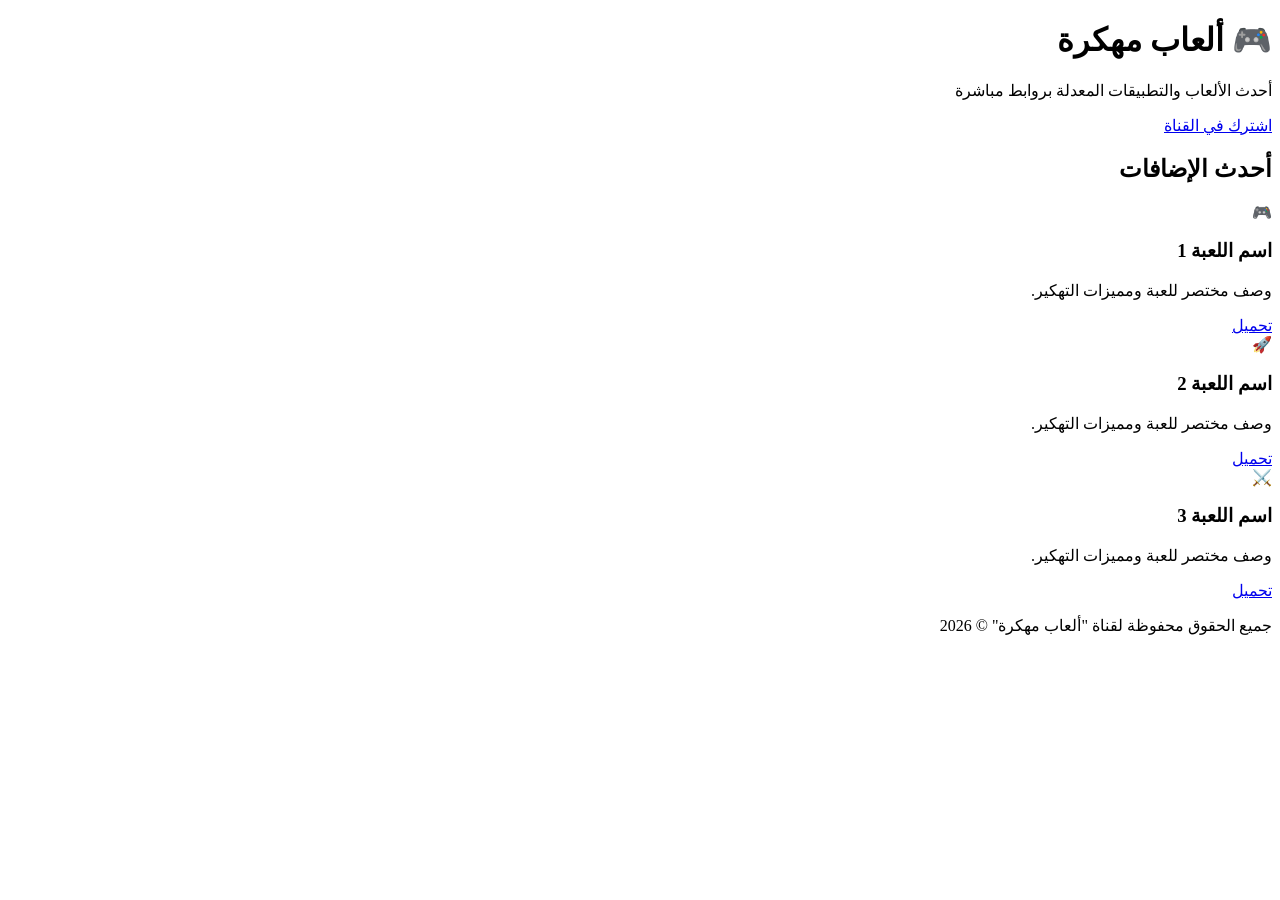
==== index.html @ 2653536c "Create index.html" ====
<!DOCTYPE html>
<html lang="ar" dir="rtl">
<head>
    <meta charset="UTF-8">
    <meta name="viewport" content="width=device-width, initial-scale=1.0">
    <title>ألعاب مهكرة | القناة الرسمية</title>
    <link rel="stylesheet" href="style.css">
</head>
<body>

    <header>
        <div class="container">
            <div class="logo-placeholder">
                <h1>🎮 ألعاب <span class="highlight">مهكرة</span></h1>
                <p>أحدث الألعاب والتطبيقات المعدلة بروابط مباشرة</p>
            </div>
            <!-- ضع رابط قناتك بدلاً من علامة # لتوجيه الزوار إليها -->
            <a href="#" class="btn-subscribe" target="_blank">اشترك في القناة</a>
        </div>
    </header>

    <main class="container">
        <section>
            <h2>أحدث الإضافات</h2>
            <div class="games-grid">
                <div class="game-card">
                    <div class="game-icon-placeholder">🎮</div>
                    <h3>اسم اللعبة 1</h3>
                    <p>وصف مختصر للعبة ومميزات التهكير.</p>
                    <a href="#" class="btn-download">تحميل</a>
                </div>

                <div class="game-card">
                    <div class="game-icon-placeholder">🚀</div>
                    <h3>اسم اللعبة 2</h3>
                    <p>وصف مختصر للعبة ومميزات التهكير.</p>
                    <a href="#" class="btn-download">تحميل</a>
                </div>

                <div class="game-card">
                    <div class="game-icon-placeholder">⚔️</div>
                    <h3>اسم اللعبة 3</h3>
                    <p>وصف مختصر للعبة ومميزات التهكير.</p>
                    <a href="#" class="btn-download">تحميل</a>
                </div>
            </div>
        </section>
    </main>

    <footer>
        <div class="container">
            <p>جميع الحقوق محفوظة لقناة "ألعاب مهكرة" &copy; 2026</p>
        </div>
    </footer>

</body>
</html>
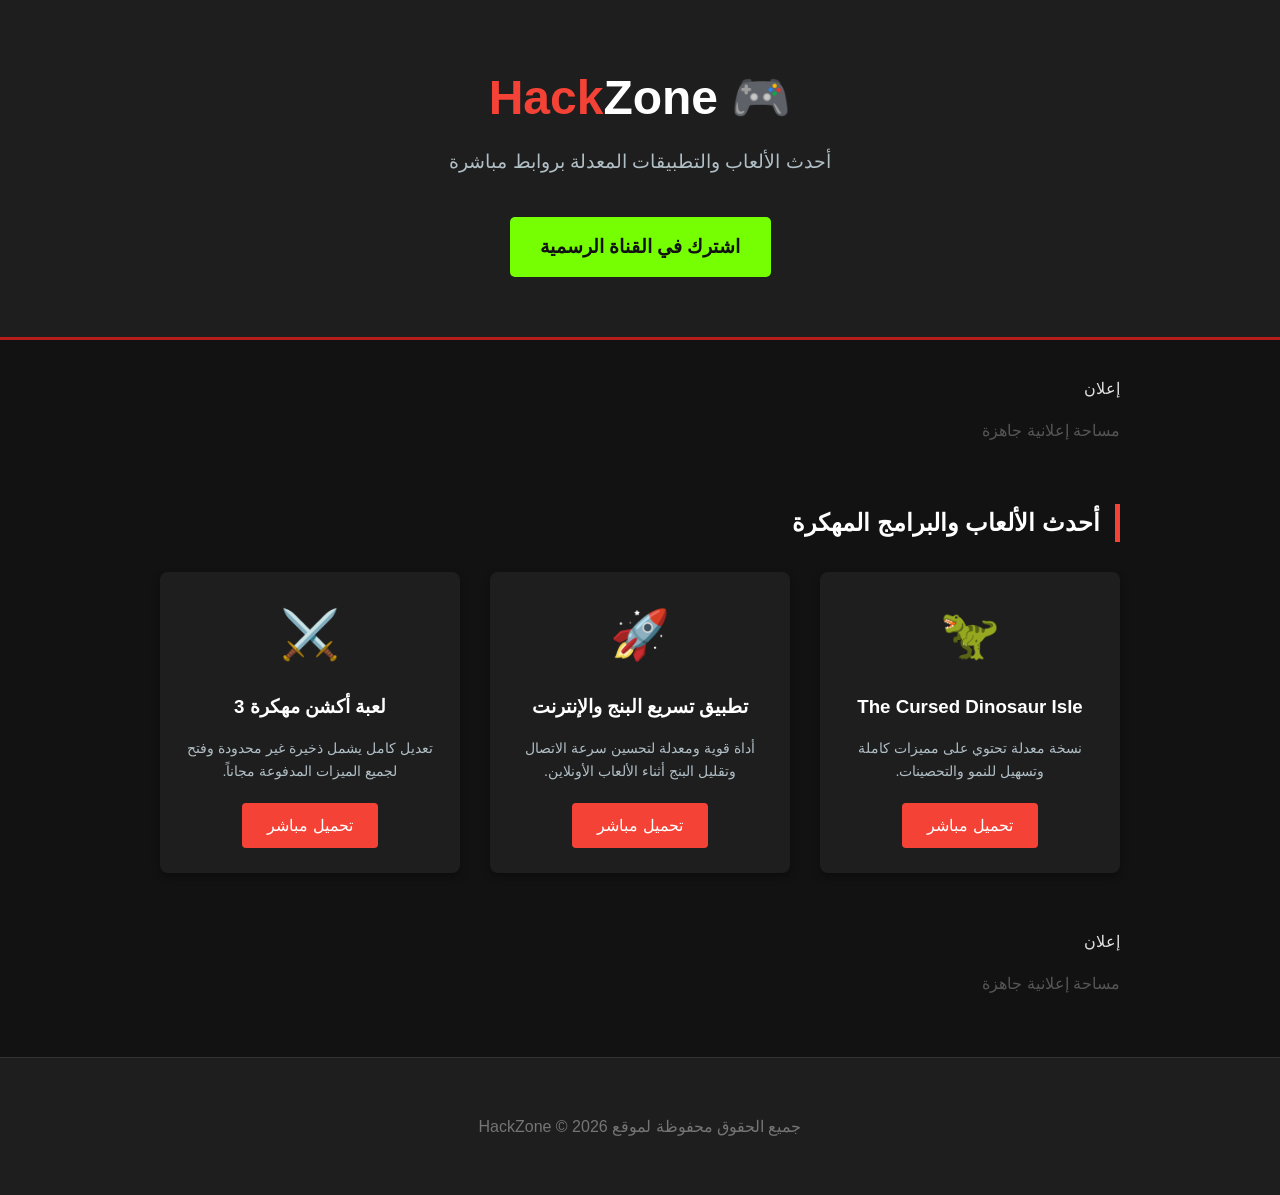
==== commit 6c517af3: "Update index.html" ====
--- a/index.html
+++ b/index.html
@@ -3,7 +3,7 @@
 <head>
     <meta charset="UTF-8">
     <meta name="viewport" content="width=device-width, initial-scale=1.0">
-    <title>ألعاب مهكرة | القناة الرسمية</title>
+    <title>HackZone | ألعاب وتطبيقات مهكرة</title>
     <link rel="stylesheet" href="style.css">
 </head>
 <body>
@@ -11,45 +11,68 @@
     <header>
         <div class="container">
             <div class="logo-placeholder">
-                <h1>🎮 ألعاب <span class="highlight">مهكرة</span></h1>
+                <h1>🎮 Hack<span class="highlight">Zone</span></h1>
                 <p>أحدث الألعاب والتطبيقات المعدلة بروابط مباشرة</p>
             </div>
-            <!-- ضع رابط قناتك بدلاً من علامة # لتوجيه الزوار إليها -->
-            <a href="#" class="btn-subscribe" target="_blank">اشترك في القناة</a>
+            <!-- استبدل الرابط أدناه برابط قناتك الحقيقي على تليجرام لاحقاً -->
+            <a href="https://t.me/YOUR_CHANNEL_USERNAME" class="btn-subscribe" target="_blank">اشترك في القناة الرسمية</a>
         </div>
     </header>
 
+    <!-- مساحة إعلانية علوية (بنر ممتاز يجلب نقرات عالية) -->
+    <div class="ad-container container">
+        <p class="ad-label">إعلان</p>
+        <div class="ad-box">
+            <!-- هنا سنضع كود إعلان Adsterra لاحقاً -->
+            <span style="color: #555;">مساحة إعلانية جاهزة</span>
+        </div>
+    </div>
+
     <main class="container">
         <section>
-            <h2>أحدث الإضافات</h2>
+            <h2>أحدث الألعاب والبرامج المهكرة</h2>
             <div class="games-grid">
+                
+                <!-- لعبة 1 -->
                 <div class="game-card">
-                    <div class="game-icon-placeholder">🎮</div>
-                    <h3>اسم اللعبة 1</h3>
-                    <p>وصف مختصر للعبة ومميزات التهكير.</p>
-                    <a href="#" class="btn-download">تحميل</a>
+                    <div class="game-icon-placeholder">🦖</div>
+                    <h3>The Cursed Dinosaur Isle</h3>
+                    <p>نسخة معدلة تحتوي على مميزات كاملة وتسهيل للنمو والتحصينات.</p>
+                    <a href="#" class="btn-download">تحميل مباشر</a>
                 </div>
 
+                <!-- لعبة 2 -->
                 <div class="game-card">
                     <div class="game-icon-placeholder">🚀</div>
-                    <h3>اسم اللعبة 2</h3>
-                    <p>وصف مختصر للعبة ومميزات التهكير.</p>
-                    <a href="#" class="btn-download">تحميل</a>
+                    <h3>تطبيق تسريع البنج والإنترنت</h3>
+                    <p>أداة قوية ومعدلة لتحسين سرعة الاتصال وتقليل البنج أثناء الألعاب الأونلاين.</p>
+                    <a href="#" class="btn-download">تحميل مباشر</a>
                 </div>
 
+                <!-- لعبة 3 -->
                 <div class="game-card">
                     <div class="game-icon-placeholder">⚔️</div>
-                    <h3>اسم اللعبة 3</h3>
-                    <p>وصف مختصر للعبة ومميزات التهكير.</p>
-                    <a href="#" class="btn-download">تحميل</a>
+                    <h3>لعبة أكشن مهكرة 3</h3>
+                    <p>تعديل كامل يشمل ذخيرة غير محدودة وفتح لجميع الميزات المدفوعة مجاناً.</p>
+                    <a href="#" class="btn-download">تحميل مباشر</a>
                 </div>
+
             </div>
         </section>
     </main>
 
+    <!-- مساحة إعلانية سفلية -->
+    <div class="ad-container container">
+        <p class="ad-label">إعلان</p>
+        <div class="ad-box">
+            <!-- هنا سنضع كود إعلان Adsterra لاحقاً -->
+            <span style="color: #555;">مساحة إعلانية جاهزة</span>
+        </div>
+    </div>
+
     <footer>
         <div class="container">
-            <p>جميع الحقوق محفوظة لقناة "ألعاب مهكرة" &copy; 2026</p>
+            <p>جميع الحقوق محفوظة لموقع HackZone &copy; 2026</p>
         </div>
     </footer>
 
--- a/style.css
+++ b/style.css
@@ -0,0 +1,123 @@
+body {
+    font-family: 'Segoe UI', Tahoma, Geneva, Verdana, sans-serif;
+    background-color: #121212;
+    color: #e0e0e0;
+    margin: 0;
+    padding: 0;
+    line-height: 1.6;
+}
+
+.container {
+    max-width: 960px;
+    margin: 0 auto;
+    padding: 20px;
+}
+
+header {
+    background-color: #1e1e1e;
+    border-bottom: 3px solid #b71c1c;
+    padding: 40px 0;
+    text-align: center;
+}
+
+.logo-placeholder h1 {
+    font-size: 3em;
+    margin: 0;
+    color: #f44336;
+}
+
+.logo-placeholder h1 .highlight {
+    color: #ffffff;
+}
+
+.logo-placeholder p {
+    font-size: 1.2em;
+    margin-top: 10px;
+    color: #b0bec5;
+}
+
+.btn-subscribe {
+    display: inline-block;
+    background-color: #76ff03;
+    color: #121212;
+    padding: 15px 30px;
+    text-decoration: none;
+    font-weight: bold;
+    font-size: 1.2em;
+    border-radius: 5px;
+    margin-top: 20px;
+    transition: background-color 0.3s ease;
+}
+
+.btn-subscribe:hover {
+    background-color: #b2ff59;
+}
+
+main {
+    padding: 40px 0;
+}
+
+main h2 {
+    color: #ffffff;
+    border-right: 5px solid #f44336;
+    padding-right: 15px;
+    margin-bottom: 30px;
+}
+
+.games-grid {
+    display: grid;
+    grid-template-columns: repeat(auto-fit, minmax(280px, 1fr));
+    gap: 30px;
+}
+
+.game-card {
+    background-color: #1e1e1e;
+    padding: 25px;
+    border-radius: 8px;
+    text-align: center;
+    box-shadow: 0 4px 8px rgba(0,0,0,0.3);
+    transition: transform 0.3s ease;
+}
+
+.game-card:hover {
+    transform: translateY(-5px);
+}
+
+.game-icon-placeholder {
+    font-size: 3em;
+    margin-bottom: 15px;
+}
+
+.game-card h3 {
+    color: #ffffff;
+    margin-bottom: 10px;
+}
+
+.game-card p {
+    color: #b0bec5;
+    font-size: 0.9em;
+    margin-bottom: 20px;
+}
+
+.btn-download {
+    display: inline-block;
+    background-color: #f44336;
+    color: #ffffff;
+    padding: 10px 25px;
+    text-decoration: none;
+    border-radius: 4px;
+    transition: background-color 0.3s ease;
+}
+
+.btn-download:hover {
+    background-color: #d32f2f;
+}
+
+footer {
+    background-color: #1e1e1e;
+    text-align: center;
+    padding: 20px 0;
+    margin-top: 40px;
+    border-top: 1px solid #333;
+    color: #757575;
+}
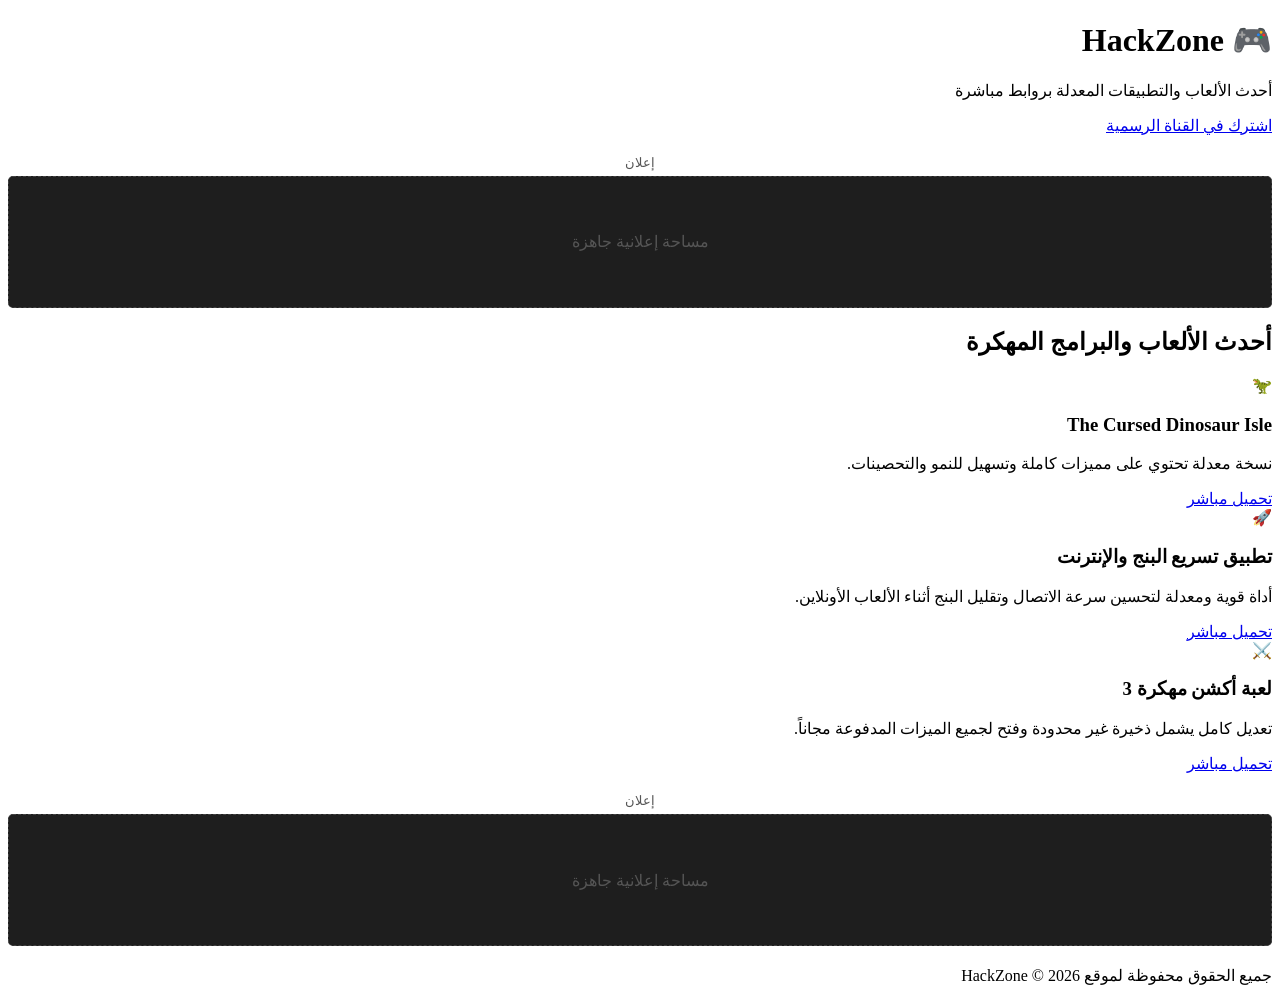
==== commit 93374928: "Update index.html" ====
--- a/index.html
+++ b/index.html
@@ -6,7 +6,17 @@
     <title>HackZone | ألعاب وتطبيقات مهكرة</title>
     <link rel="stylesheet" href="style.css">
 </head>
-<body>
+<body><script>
+  atOptions = {
+    'key' : 'c22a0dc8b4b5aeb684d3a26599856e17',
+    'format' : 'iframe',
+    'height' : 90,
+    'width' : 728,
+    'params' : {}
+  };
+</script>
+<script src="https://www.highperformanceformat.com/c22a0dc8b4b5aeb684d3a26599856e17/invoke.js"></script>
+
 
     <header>
         <div class="container">
--- a/style.css
+++ b/style.css
@@ -1,123 +1,22 @@
-body {
-    font-family: 'Segoe UI', Tahoma, Geneva, Verdana, sans-serif;
-    background-color: #121212;
-    color: #e0e0e0;
-    margin: 0;
-    padding: 0;
-    line-height: 1.6;
-}
-
-.container {
-    max-width: 960px;
-    margin: 0 auto;
-    padding: 20px;
-}
-
-header {
-    background-color: #1e1e1e;
-    border-bottom: 3px solid #b71c1c;
-    padding: 40px 0;
+/* --- تنسيق مساحات الإعلانات --- */
+.ad-container {
     text-align: center;
-}
-
-.logo-placeholder h1 {
-    font-size: 3em;
-    margin: 0;
-    color: #f44336;
-}
-
-.logo-placeholder h1 .highlight {
-    color: #ffffff;
-}
-
-.logo-placeholder p {
-    font-size: 1.2em;
-    margin-top: 10px;
-    color: #b0bec5;
-}
-
-.btn-subscribe {
-    display: inline-block;
-    background-color: #76ff03;
-    color: #121212;
-    padding: 15px 30px;
-    text-decoration: none;
-    font-weight: bold;
-    font-size: 1.2em;
-    border-radius: 5px;
     margin-top: 20px;
-    transition: background-color 0.3s ease;
-}
-
-.btn-subscribe:hover {
-    background-color: #b2ff59;
-}
-
-main {
-    padding: 40px 0;
-}
-
-main h2 {
-    color: #ffffff;
-    border-right: 5px solid #f44336;
-    padding-right: 15px;
-    margin-bottom: 30px;
-}
-
-.games-grid {
-    display: grid;
-    grid-template-columns: repeat(auto-fit, minmax(280px, 1fr));
-    gap: 30px;
-}
-
-.game-card {
-    background-color: #1e1e1e;
-    padding: 25px;
-    border-radius: 8px;
-    text-align: center;
-    box-shadow: 0 4px 8px rgba(0,0,0,0.3);
-    transition: transform 0.3s ease;
-}
-
-.game-card:hover {
-    transform: translateY(-5px);
-}
-
-.game-icon-placeholder {
-    font-size: 3em;
-    margin-bottom: 15px;
-}
-
-.game-card h3 {
-    color: #ffffff;
-    margin-bottom: 10px;
-}
-
-.game-card p {
-    color: #b0bec5;
-    font-size: 0.9em;
     margin-bottom: 20px;
 }
-
-.btn-download {
-    display: inline-block;
-    background-color: #f44336;
-    color: #ffffff;
-    padding: 10px 25px;
-    text-decoration: none;
-    border-radius: 4px;
-    transition: background-color 0.3s ease;
+.ad-label {
+    font-size: 0.8em;
+    color: #555;
+    margin-bottom: 5px;
+    text-transform: uppercase;
 }
-
-.btn-download:hover {
-    background-color: #d32f2f;
+.ad-box {
+    background-color: #1e1e1e;
+    border: 1px dashed #444;
+    padding: 20px;
+    border-radius: 5px;
+    min-height: 90px;
+    display: flex;
+    align-items: center;
+    justify-content: center;
 }
-
-footer {
-    background-color: #1e1e1e;
-    text-align: center;
-    padding: 20px 0;
-    margin-top: 40px;
-    border-top: 1px solid #333;
-    color: #757575;
-}
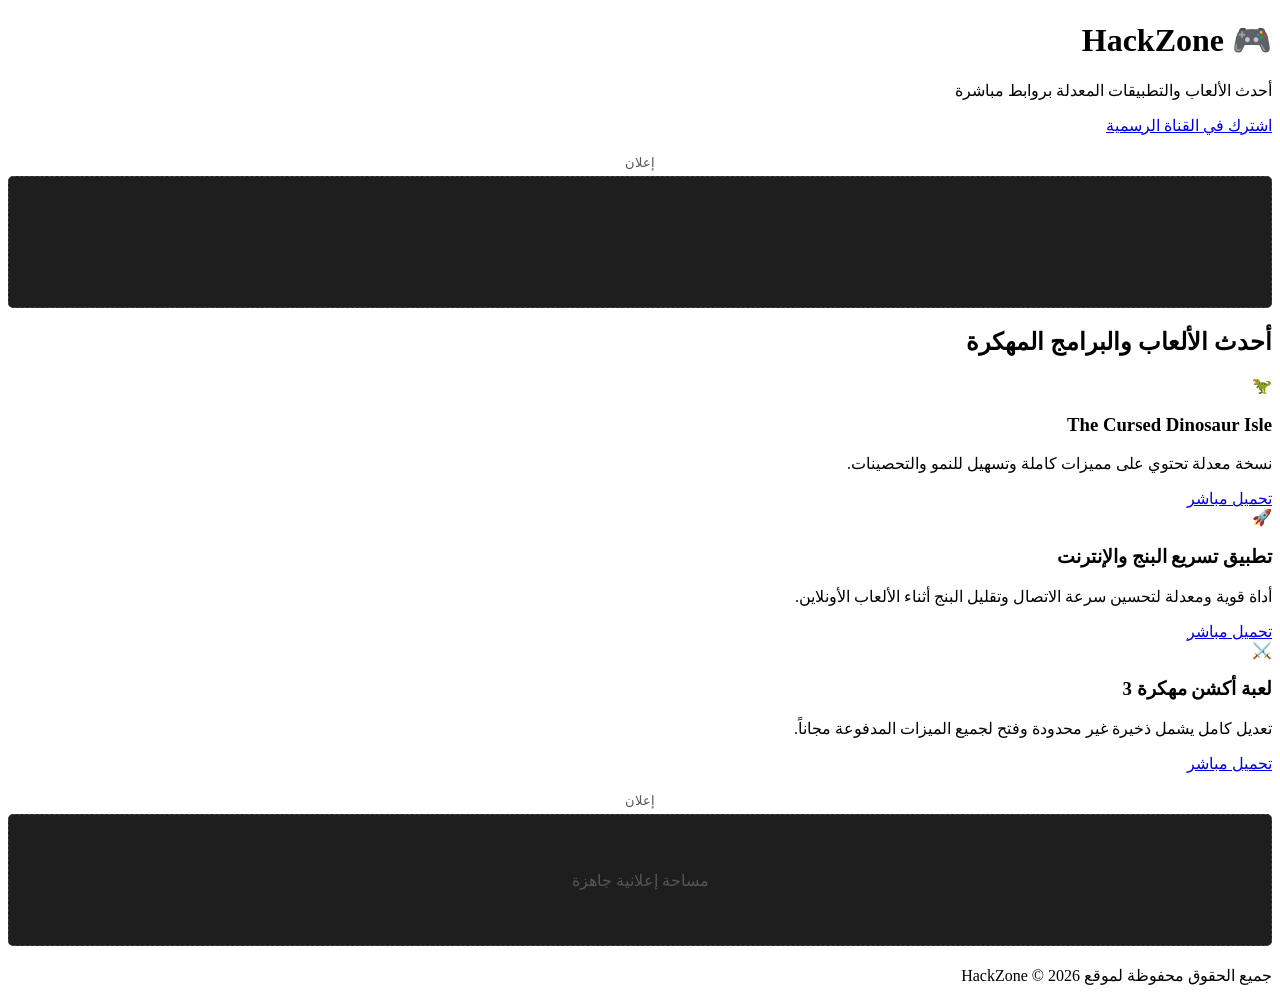
==== commit 51e710e9: "Update index.html" ====
--- a/index.html
+++ b/index.html
@@ -25,7 +25,7 @@
                 <p>أحدث الألعاب والتطبيقات المعدلة بروابط مباشرة</p>
             </div>
             <!-- استبدل الرابط أدناه برابط قناتك الحقيقي على تليجرام لاحقاً -->
-            <a href="https://t.me/YOUR_CHANNEL_USERNAME" class="btn-subscribe" target="_blank">اشترك في القناة الرسمية</a>
+            <a href="https://t.me/Games_Hacked" class="btn-subscribe" target="_blank">اشترك في القناة الرسمية</a>
         </div>
     </header>
 
@@ -34,7 +34,17 @@
         <p class="ad-label">إعلان</p>
         <div class="ad-box">
             <!-- هنا سنضع كود إعلان Adsterra لاحقاً -->
-            <span style="color: #555;">مساحة إعلانية جاهزة</span>
+            <span style="color: #555;"> <script>
+  atOptions = {
+    'key' : 'c22a0dc8b4b5aeb684d3a26599856e17',
+    'format' : 'iframe',
+    'height' : 90,
+    'width' : 728,
+    'params' : {}
+  };
+</script>
+<script src="https://www.highperformanceformat.com/c22a0dc8b4b5aeb684d3a26599856e17/invoke.js"></script>
+ </span>
         </div>
     </div>
 
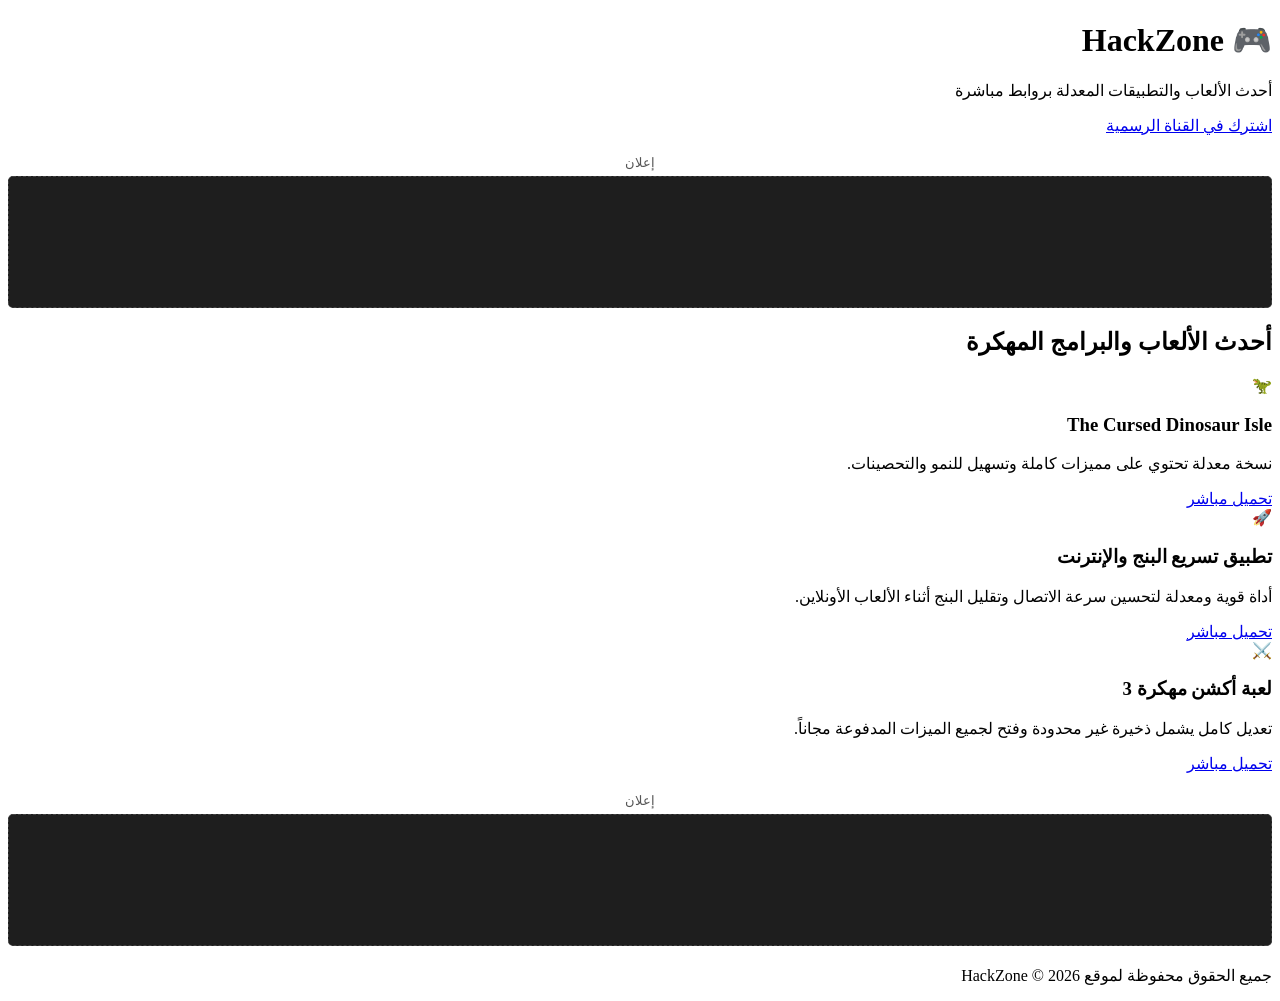
==== commit 07a54066: "Update index.html" ====
--- a/index.html
+++ b/index.html
@@ -86,7 +86,17 @@
         <p class="ad-label">إعلان</p>
         <div class="ad-box">
             <!-- هنا سنضع كود إعلان Adsterra لاحقاً -->
-            <span style="color: #555;">مساحة إعلانية جاهزة</span>
+            <span style="color: #555;"> <script>
+  atOptions = {
+    'key' : 'c22a0dc8b4b5aeb684d3a26599856e17',
+    'format' : 'iframe',
+    'height' : 90,
+    'width' : 728,
+    'params' : {}
+  };
+</script>
+<script src="https://www.highperformanceformat.com/c22a0dc8b4b5aeb684d3a26599856e17/invoke.js"></script>
+ </span>
         </div>
     </div>
 
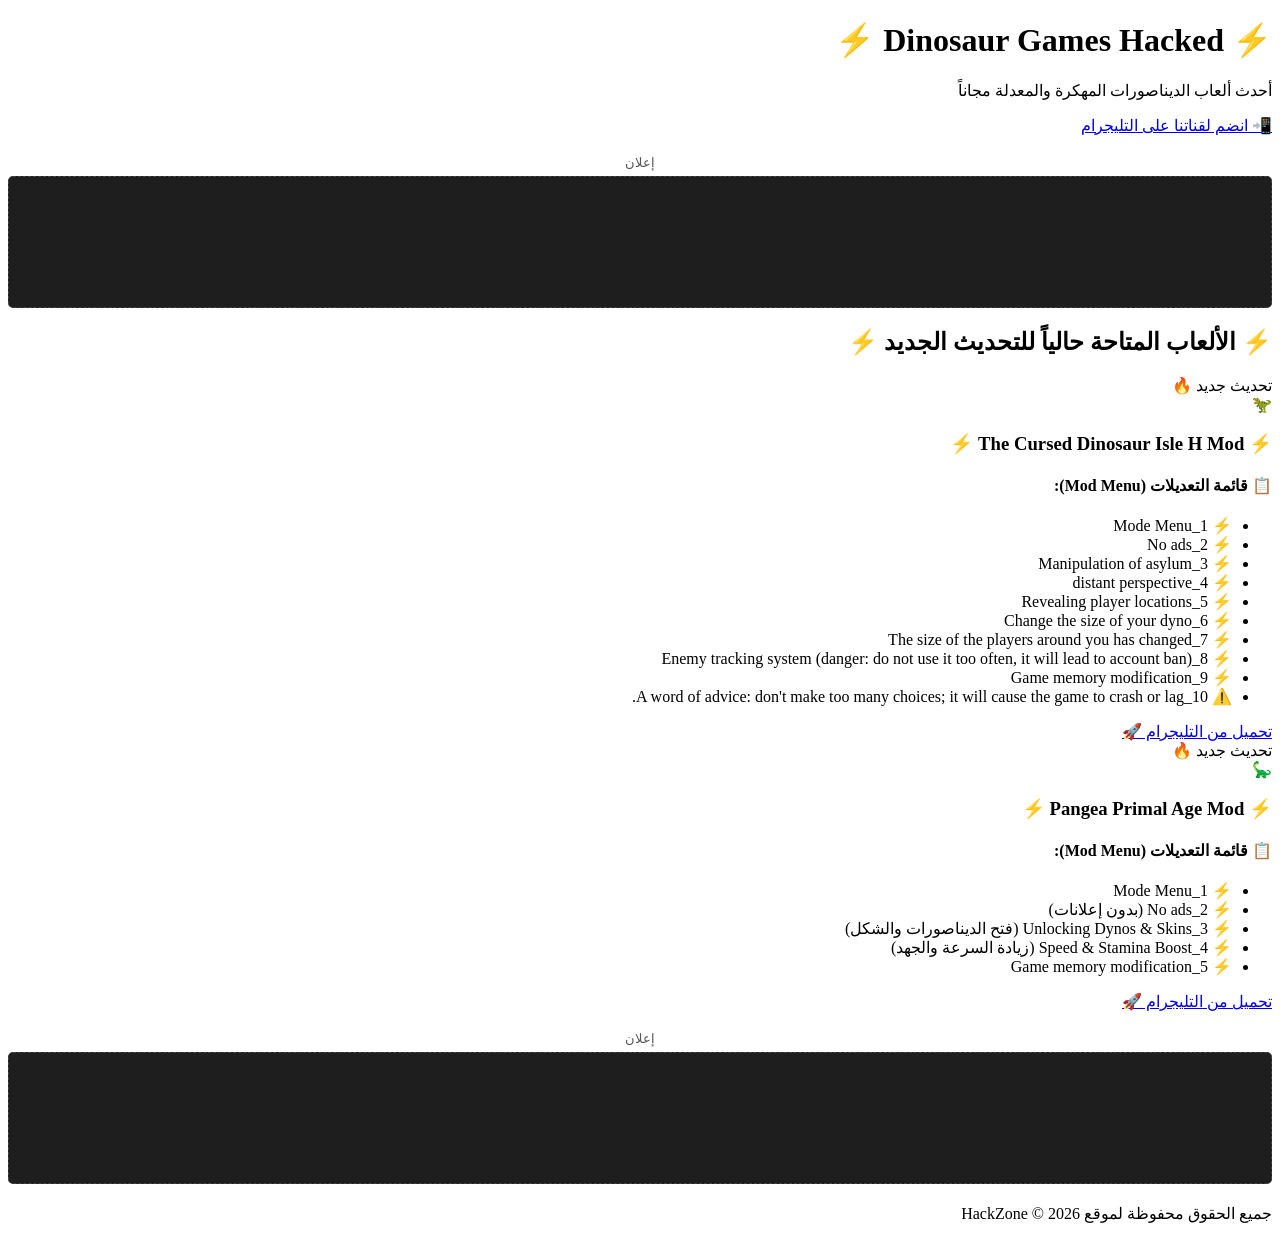
==== commit 3f1cc7b2: "Update index.html" ====
--- a/index.html
+++ b/index.html
@@ -3,78 +3,109 @@
 <head>
     <meta charset="UTF-8">
     <meta name="viewport" content="width=device-width, initial-scale=1.0">
-    <title>HackZone | ألعاب وتطبيقات مهكرة</title>
+    <title>HackZone | Dinosaur Games Hacked</title>
     <link rel="stylesheet" href="style.css">
+    <link rel="preconnect" href="https://fonts.googleapis.com">
+    <link rel="preconnect" href="https://fonts.gstatic.com" crossorigin>
+    <link href="https://fonts.googleapis.com/css2?family=Tajawal:wght@400;700;900&display=swap" rel="stylesheet">
 </head>
-<body><script>
-  atOptions = {
-    'key' : 'c22a0dc8b4b5aeb684d3a26599856e17',
-    'format' : 'iframe',
-    'height' : 90,
-    'width' : 728,
-    'params' : {}
-  };
-</script>
-<script src="https://www.highperformanceformat.com/c22a0dc8b4b5aeb684d3a26599856e17/invoke.js"></script>
+<body>
 
+    <!-- إعلان علوي -->
+    <div class="ad-top-script">
+        <script>
+          atOptions = {
+            'key' : 'c22a0dc8b4b5aeb684d3a26599856e17',
+            'format' : 'iframe',
+            'height' : 90,
+            'width' : 728,
+            'params' : {}
+          };
+        </script>
+        <script src="https://www.highperformanceformat.com/c22a0dc8b4b5aeb684d3a26599856e17/invoke.js"></script>
+    </div>
 
     <header>
         <div class="container">
             <div class="logo-placeholder">
-                <h1>🎮 Hack<span class="highlight">Zone</span></h1>
-                <p>أحدث الألعاب والتطبيقات المعدلة بروابط مباشرة</p>
+                <h1>⚡ Dinosaur Games Hacked ⚡</h1>
+                <p>أحدث ألعاب الديناصورات المهكرة والمعدلة مجاناً</p>
             </div>
-            <!-- استبدل الرابط أدناه برابط قناتك الحقيقي على تليجرام لاحقاً -->
-            <a href="https://t.me/Games_Hacked" class="btn-subscribe" target="_blank">اشترك في القناة الرسمية</a>
+            <a href="https://t.me/Games_Hacked" class="btn-subscribe" target="_blank">📲 انضم لقناتنا على التليجرام</a>
         </div>
     </header>
 
-    <!-- مساحة إعلانية علوية (بنر ممتاز يجلب نقرات عالية) -->
+    <!-- مساحة إعلانية -->
     <div class="ad-container container">
         <p class="ad-label">إعلان</p>
         <div class="ad-box">
-            <!-- هنا سنضع كود إعلان Adsterra لاحقاً -->
-            <span style="color: #555;"> <script>
-  atOptions = {
-    'key' : 'c22a0dc8b4b5aeb684d3a26599856e17',
-    'format' : 'iframe',
-    'height' : 90,
-    'width' : 728,
-    'params' : {}
-  };
-</script>
-<script src="https://www.highperformanceformat.com/c22a0dc8b4b5aeb684d3a26599856e17/invoke.js"></script>
- </span>
+            <script>
+              atOptions = {
+                'key' : 'c22a0dc8b4b5aeb684d3a26599856e17',
+                'format' : 'iframe',
+                'height' : 90,
+                'width' : 728,
+                'params' : {}
+              };
+            </script>
+            <script src="https://www.highperformanceformat.com/c22a0dc8b4b5aeb684d3a26599856e17/invoke.js"></script>
         </div>
     </div>
 
     <main class="container">
         <section>
-            <h2>أحدث الألعاب والبرامج المهكرة</h2>
+            <h2 class="section-title">⚡ الألعاب المتاحة حالياً للتحديث الجديد ⚡</h2>
             <div class="games-grid">
                 
-                <!-- لعبة 1 -->
+                <!-- اللعبة الأولى -->
                 <div class="game-card">
-                    <div class="game-icon-placeholder">🦖</div>
-                    <h3>The Cursed Dinosaur Isle</h3>
-                    <p>نسخة معدلة تحتوي على مميزات كاملة وتسهيل للنمو والتحصينات.</p>
-                    <a href="#" class="btn-download">تحميل مباشر</a>
+                    <div class="badge-new">تحديث جديد 🔥</div>
+                    <div class="game-header">
+                        <span class="game-icon">🦖</span>
+                        <h3>⚡ The Cursed Dinosaur Isle H Mod ⚡</h3>
+                    </div>
+                    
+                    <div class="mod-menu-list">
+                        <h4>📋 قائمة التعديلات (Mod Menu):</h4>
+                        <ul>
+                            <li>⚡ 1_Mode Menu</li>
+                            <li>⚡ 2_No ads</li>
+                            <li>⚡ 3_Manipulation of asylum</li>
+                            <li>⚡ 4_distant perspective</li>
+                            <li>⚡ 5_Revealing player locations</li>
+                            <li>⚡ 6_Change the size of your dyno</li>
+                            <li>⚡ 7_The size of the players around you has changed</li>
+                            <li>⚡ 8_Enemy tracking system (danger: do not use it too often, it will lead to account ban)</li>
+                            <li>⚡ 9_Game memory modification</li>
+                            <li>⚠️ 10_A word of advice: don't make too many choices; it will cause the game to crash or lag.</li>
+                        </ul>
+                    </div>
+
+                    <!-- ضَع رابط منشور اللعبة في التليجرام مكان # -->
+                    <a href="https://t.me/Games_Hacked" class="btn-download" target="_blank">تحميل من التليجرام 🚀</a>
                 </div>
 
-                <!-- لعبة 2 -->
+                <!-- اللعبة الثانية -->
                 <div class="game-card">
-                    <div class="game-icon-placeholder">🚀</div>
-                    <h3>تطبيق تسريع البنج والإنترنت</h3>
-                    <p>أداة قوية ومعدلة لتحسين سرعة الاتصال وتقليل البنج أثناء الألعاب الأونلاين.</p>
-                    <a href="#" class="btn-download">تحميل مباشر</a>
-                </div>
+                    <div class="badge-new">تحديث جديد 🔥</div>
+                    <div class="game-header">
+                        <span class="game-icon">🦕</span>
+                        <h3>⚡ Pangea Primal Age Mod ⚡</h3>
+                    </div>
+                    
+                    <div class="mod-menu-list">
+                        <h4>📋 قائمة التعديلات (Mod Menu):</h4>
+                        <ul>
+                            <li>⚡ 1_Mode Menu</li>
+                            <li>⚡ 2_No ads (بدون إعلانات)</li>
+                            <li>⚡ 3_Unlocking Dynos & Skins (فتح الديناصورات والشكل)</li>
+                            <li>⚡ 4_Speed & Stamina Boost (زيادة السرعة والجهد)</li>
+                            <li>⚡ 5_Game memory modification</li>
+                        </ul>
+                    </div>
 
-                <!-- لعبة 3 -->
-                <div class="game-card">
-                    <div class="game-icon-placeholder">⚔️</div>
-                    <h3>لعبة أكشن مهكرة 3</h3>
-                    <p>تعديل كامل يشمل ذخيرة غير محدودة وفتح لجميع الميزات المدفوعة مجاناً.</p>
-                    <a href="#" class="btn-download">تحميل مباشر</a>
+                    <!-- ضَع رابط منشور اللعبة في التليجرام مكان # -->
+                    <a href="https://t.me/Games_Hacked" class="btn-download" target="_blank">تحميل من التليجرام 🚀</a>
                 </div>
 
             </div>
@@ -85,18 +116,16 @@
     <div class="ad-container container">
         <p class="ad-label">إعلان</p>
         <div class="ad-box">
-            <!-- هنا سنضع كود إعلان Adsterra لاحقاً -->
-            <span style="color: #555;"> <script>
-  atOptions = {
-    'key' : 'c22a0dc8b4b5aeb684d3a26599856e17',
-    'format' : 'iframe',
-    'height' : 90,
-    'width' : 728,
-    'params' : {}
-  };
-</script>
-<script src="https://www.highperformanceformat.com/c22a0dc8b4b5aeb684d3a26599856e17/invoke.js"></script>
- </span>
+            <script>
+              atOptions = {
+                'key' : 'c22a0dc8b4b5aeb684d3a26599856e17',
+                'format' : 'iframe',
+                'height' : 90,
+                'width' : 728,
+                'params' : {}
+              };
+            </script>
+            <script src="https://www.highperformanceformat.com/c22a0dc8b4b5aeb684d3a26599856e17/invoke.js"></script>
         </div>
     </div>
 
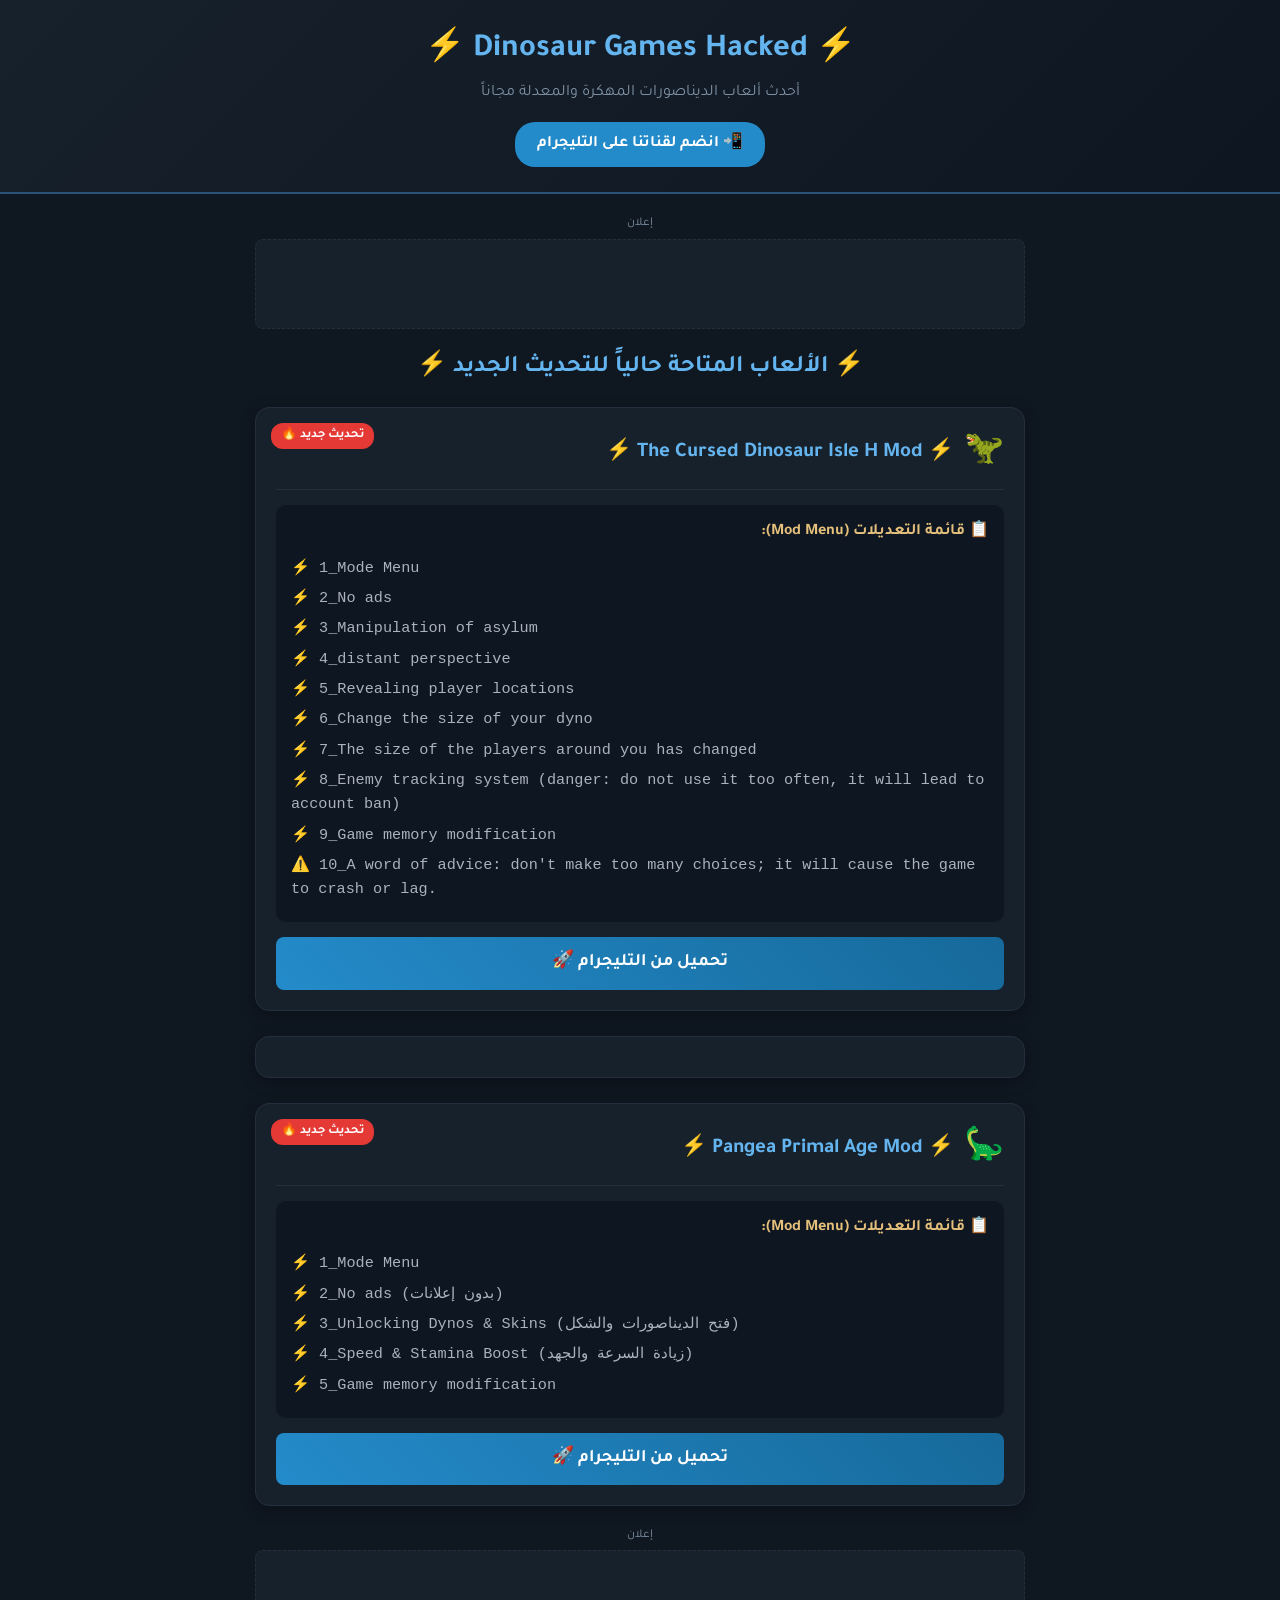
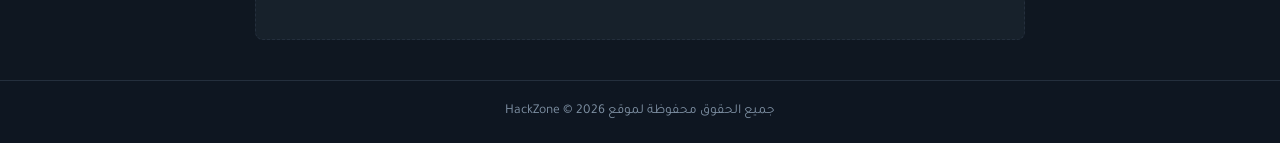
==== commit 7d80279b: "Update index.html" ====
--- a/index.html
+++ b/index.html
@@ -11,7 +11,7 @@
 </head>
 <body>
 
-    <!-- إعلان علوي -->
+    <!-- إعلان علوي Banner 728x90 -->
     <div class="ad-top-script">
         <script>
           atOptions = {
@@ -35,7 +35,7 @@
         </div>
     </header>
 
-    <!-- مساحة إعلانية -->
+    <!-- مساحة إعلانية Banner 728x90 -->
     <div class="ad-container container">
         <p class="ad-label">إعلان</p>
         <div class="ad-box">
@@ -81,8 +81,13 @@
                         </ul>
                     </div>
 
-                    <!-- ضَع رابط منشور اللعبة في التليجرام مكان # -->
                     <a href="https://t.me/Games_Hacked" class="btn-download" target="_blank">تحميل من التليجرام 🚀</a>
+                </div>
+
+                <!-- إعلان Native Banner وسط الألعاب -->
+                <div class="game-card ad-native-card">
+                    <script async="async" data-cfasync="false" src="https://bogavoidmemorize.com/5aa4471596824f13bbade65ef0f45c7b/invoke.js"></script>
+                    <div id="container-5aa4471596824f13bbade65ef0f45c7b"></div>
                 </div>
 
                 <!-- اللعبة الثانية -->
@@ -104,7 +109,6 @@
                         </ul>
                     </div>
 
-                    <!-- ضَع رابط منشور اللعبة في التليجرام مكان # -->
                     <a href="https://t.me/Games_Hacked" class="btn-download" target="_blank">تحميل من التليجرام 🚀</a>
                 </div>
 
@@ -112,7 +116,7 @@
         </section>
     </main>
 
-    <!-- مساحة إعلانية سفلية -->
+    <!-- مساحة إعلانية سفلية Banner 728x90 -->
     <div class="ad-container container">
         <p class="ad-label">إعلان</p>
         <div class="ad-box">
@@ -135,5 +139,9 @@
         </div>
     </footer>
 
+    <!-- إعلانات المنبثقة والبار الاجتماعي (Popunder & Social Bar) -->
+    <script src="https://bogavoidmemorize.com/1e/5e/01/1e5e013d59635c6529ec9797b492e062.js"></script>
+    <script src="https://bogavoidmemorize.com/76/61/34/76613466f3a8435b71276d6e4513d0c0.js"></script>
+
 </body>
 </html>
--- a/style.css
+++ b/style.css
@@ -1,22 +1,198 @@
-/* --- تنسيق مساحات الإعلانات --- */
-.ad-container {
+* {
+    box-sizing: border-box;
+    margin: 0;
+    padding: 0;
+}
+
+body {
+    font-family: 'Tajawal', sans-serif;
+    background-color: #0f1721; /* لون قريب من خلفية التليجرام المظلمة */
+    color: #ffffff;
+    direction: rtl;
+    line-height: 1.6;
+}
+
+.container {
+    max-width: 800px;
+    margin: 0 auto;
+    padding: 0 15px;
+}
+
+/* الهيدر */
+header {
+    background: linear-gradient(135deg, #17212b, #0e1621);
+    padding: 25px 0;
     text-align: center;
-    margin-top: 20px;
+    border-bottom: 2px solid #2b5278;
     margin-bottom: 20px;
 }
+
+.logo-placeholder h1 {
+    font-size: 2rem;
+    color: #64b5ef;
+    margin-bottom: 5px;
+}
+
+.logo-placeholder p {
+    color: #7f91a4;
+    font-size: 1rem;
+    margin-bottom: 15px;
+}
+
+.btn-subscribe {
+    display: inline-block;
+    background-color: #248bca;
+    color: #fff;
+    padding: 10px 22px;
+    border-radius: 20px;
+    text-decoration: none;
+    font-weight: bold;
+    transition: 0.3s;
+}
+
+.btn-subscribe:hover {
+    background-color: #1c72a7;
+}
+
+/* قسم العرض */
+.section-title {
+    text-align: center;
+    font-size: 1.5rem;
+    color: #64b5ef;
+    margin: 20px 0;
+}
+
+.games-grid {
+    display: flex;
+    flex-direction: column;
+    gap: 25px;
+}
+
+/* بطاقة اللعبة بنفس نمط منشور التليجرام */
+.game-card {
+    background-color: #17212b;
+    border: 1px solid #242f3d;
+    border-radius: 14px;
+    padding: 20px;
+    position: relative;
+    box-shadow: 0 4px 15px rgba(0,0,0,0.3);
+}
+
+.badge-new {
+    position: absolute;
+    top: 15px;
+    left: 15px;
+    background-color: #e53935;
+    color: #fff;
+    font-size: 0.8rem;
+    padding: 3px 10px;
+    border-radius: 12px;
+    font-weight: bold;
+}
+
+.game-header {
+    display: flex;
+    align-items: center;
+    gap: 10px;
+    margin-bottom: 15px;
+    border-bottom: 1px solid #242f3d;
+    padding-bottom: 10px;
+}
+
+.game-icon {
+    font-size: 2rem;
+}
+
+.game-header h3 {
+    font-size: 1.3rem;
+    color: #64b5ef;
+    direction: ltr;
+}
+
+/* قائمة التعديلات Mod Menu */
+.mod-menu-list {
+    background-color: #0e1621;
+    border-radius: 10px;
+    padding: 15px;
+    margin-bottom: 15px;
+    direction: ltr; /* لكي تظهر القائمة باللغة الإنجليزية بشكل مضبوط */
+    text-align: left;
+}
+
+.mod-menu-list h4 {
+    color: #e5c07b;
+    margin-bottom: 10px;
+    font-size: 1rem;
+    direction: rtl;
+    text-align: right;
+}
+
+.mod-menu-list ul {
+    list-style: none;
+}
+
+.mod-menu-list li {
+    color: #abb2bf;
+    font-size: 0.95rem;
+    margin-bottom: 6px;
+    font-family: monospace, sans-serif;
+}
+
+/* زر التحميل والتوجيه */
+.btn-download {
+    display: block;
+    width: 100%;
+    text-align: center;
+    background: linear-gradient(45deg, #248bca, #16699a);
+    color: #ffffff;
+    padding: 12px 0;
+    border-radius: 8px;
+    text-decoration: none;
+    font-weight: bold;
+    font-size: 1.1rem;
+    transition: 0.3s;
+}
+
+.btn-download:hover {
+    background: linear-gradient(45deg, #1c72a7, #125177);
+    box-shadow: 0 0 12px rgba(36, 139, 202, 0.5);
+}
+
+/* الإعلانات */
+.ad-top-script {
+    text-align: center;
+    overflow: hidden;
+}
+
+.ad-container {
+    margin: 20px auto;
+    text-align: center;
+}
+
 .ad-label {
-    font-size: 0.8em;
-    color: #555;
+    font-size: 0.75em;
+    color: #7f91a4;
     margin-bottom: 5px;
-    text-transform: uppercase;
 }
+
 .ad-box {
-    background-color: #1e1e1e;
-    border: 1px dashed #444;
-    padding: 20px;
-    border-radius: 5px;
+    background-color: #17212b;
+    border: 1px dashed #242f3d;
+    padding: 10px;
+    border-radius: 8px;
     min-height: 90px;
     display: flex;
     align-items: center;
     justify-content: center;
+    overflow: hidden;
 }
+
+footer {
+    text-align: center;
+    background-color: #0e1621;
+    padding: 20px 0;
+    margin-top: 40px;
+    border-top: 1px solid #242f3d;
+    color: #7f91a4;
+    font-size: 0.85rem;
+}
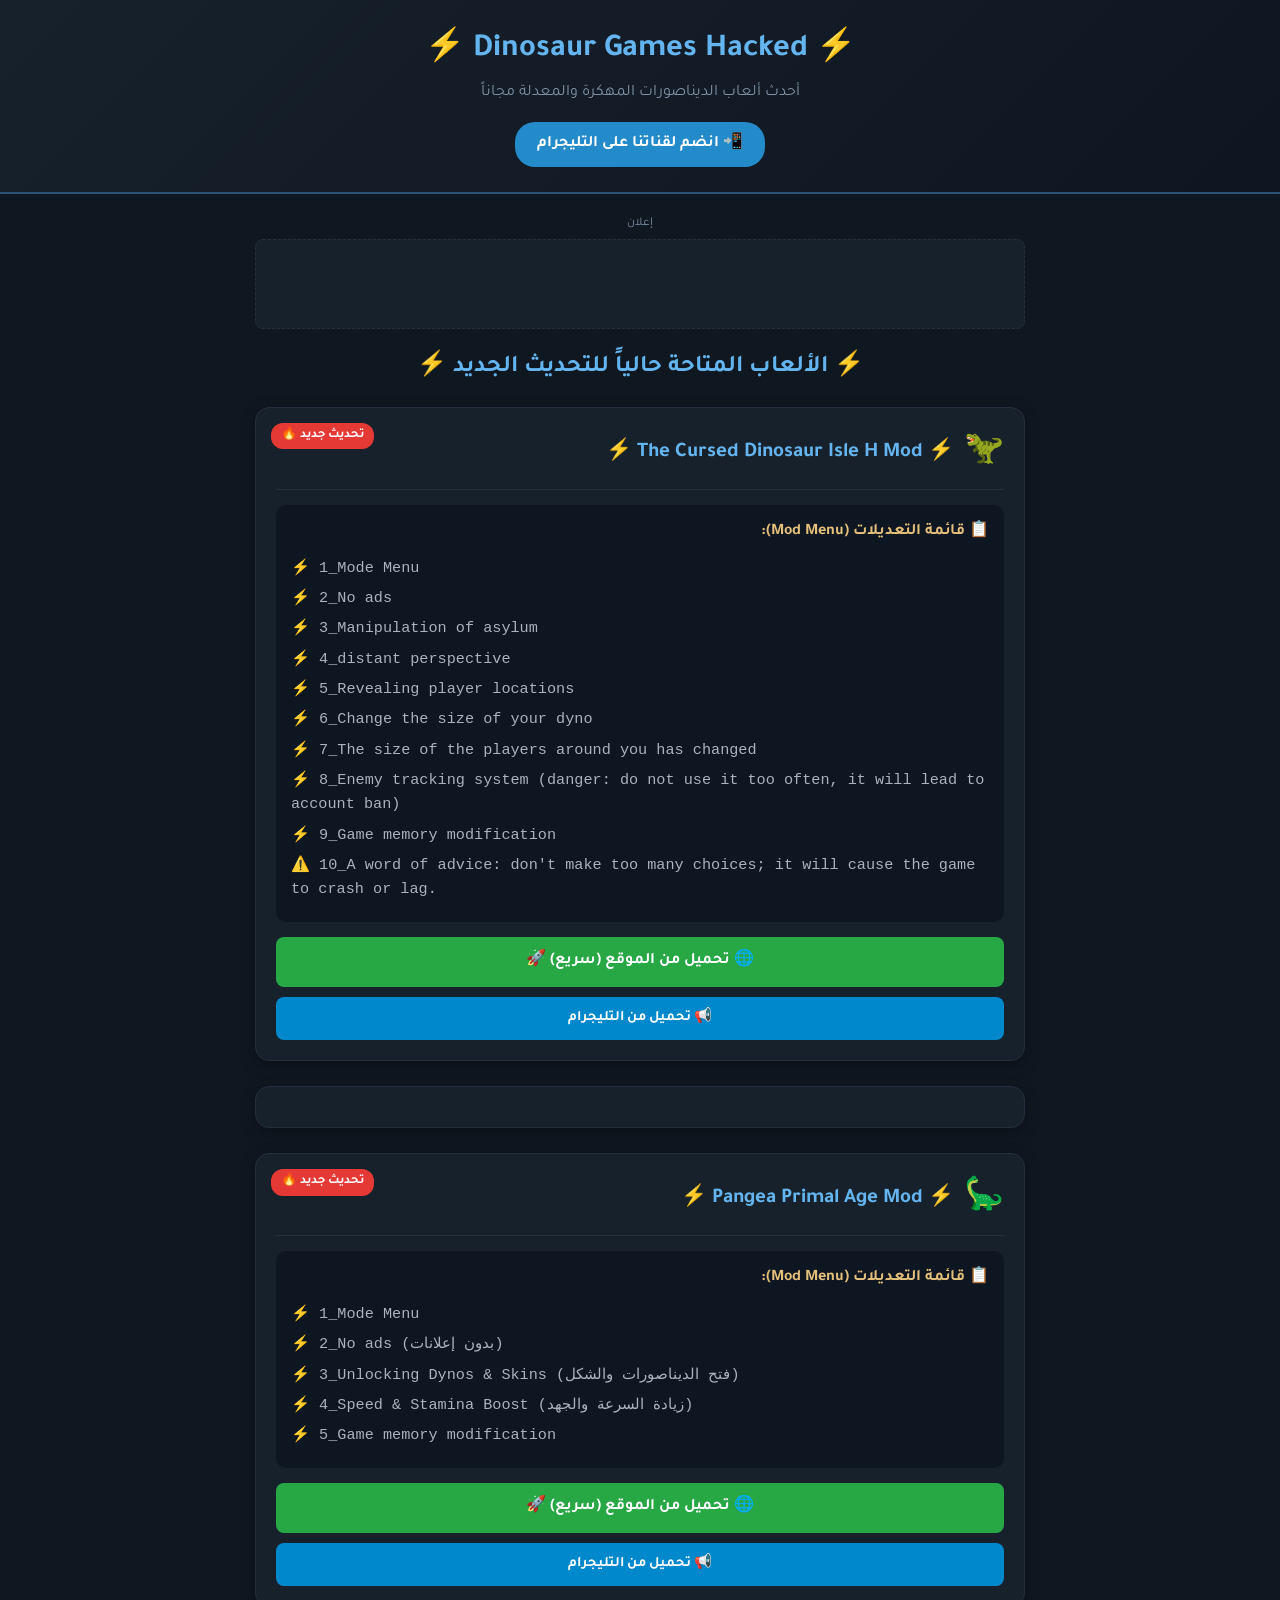
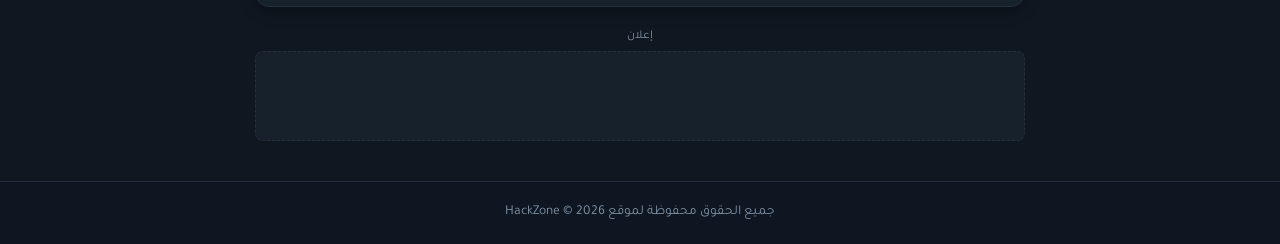
==== commit 6c50789d: "Update index.html" ====
--- a/index.html
+++ b/index.html
@@ -8,6 +8,42 @@
     <link rel="preconnect" href="https://fonts.googleapis.com">
     <link rel="preconnect" href="https://fonts.gstatic.com" crossorigin>
     <link href="https://fonts.googleapis.com/css2?family=Tajawal:wght@400;700;900&display=swap" rel="stylesheet">
+    <style>
+        /* تنسيق أزرار التحميل المزدوجة */
+        .download-actions {
+            display: flex;
+            flex-direction: column;
+            gap: 10px;
+            margin-top: 15px;
+        }
+        .btn-web {
+            background-color: #28a745;
+            color: #fff;
+            padding: 12px;
+            border-radius: 8px;
+            text-decoration: none;
+            font-weight: bold;
+            text-align: center;
+            transition: background 0.3s;
+        }
+        .btn-web:hover {
+            background-color: #218838;
+        }
+        .btn-tg {
+            background-color: #0088cc;
+            color: #fff;
+            padding: 10px;
+            border-radius: 8px;
+            text-decoration: none;
+            font-weight: bold;
+            text-align: center;
+            font-size: 0.9em;
+            transition: background 0.3s;
+        }
+        .btn-tg:hover {
+            background-color: #006699;
+        }
+    </style>
 </head>
 <body>
 
@@ -81,7 +117,11 @@
                         </ul>
                     </div>
 
-                    <a href="https://t.me/Games_Hacked" class="btn-download" target="_blank">تحميل من التليجرام 🚀</a>
+                    <!-- أزرار التحميل المزدوجة -->
+                    <div class="download-actions">
+                        <a href="download.html?game=cursed_isle" class="btn-web">🌐 تحميل من الموقع (سريع) 🚀</a>
+                        <a href="https://t.me/Games_Hacked" class="btn-tg" target="_blank">📢 تحميل من التليجرام</a>
+                    </div>
                 </div>
 
                 <!-- إعلان Native Banner وسط الألعاب -->
@@ -109,7 +149,11 @@
                         </ul>
                     </div>
 
-                    <a href="https://t.me/Games_Hacked" class="btn-download" target="_blank">تحميل من التليجرام 🚀</a>
+                    <!-- أزرار التحميل المزدوجة -->
+                    <div class="download-actions">
+                        <a href="download.html?game=pangea_primal" class="btn-web">🌐 تحميل من الموقع (سريع) 🚀</a>
+                        <a href="https://t.me/Games_Hacked" class="btn-tg" target="_blank">📢 تحميل من التليجرام</a>
+                    </div>
                 </div>
 
             </div>
